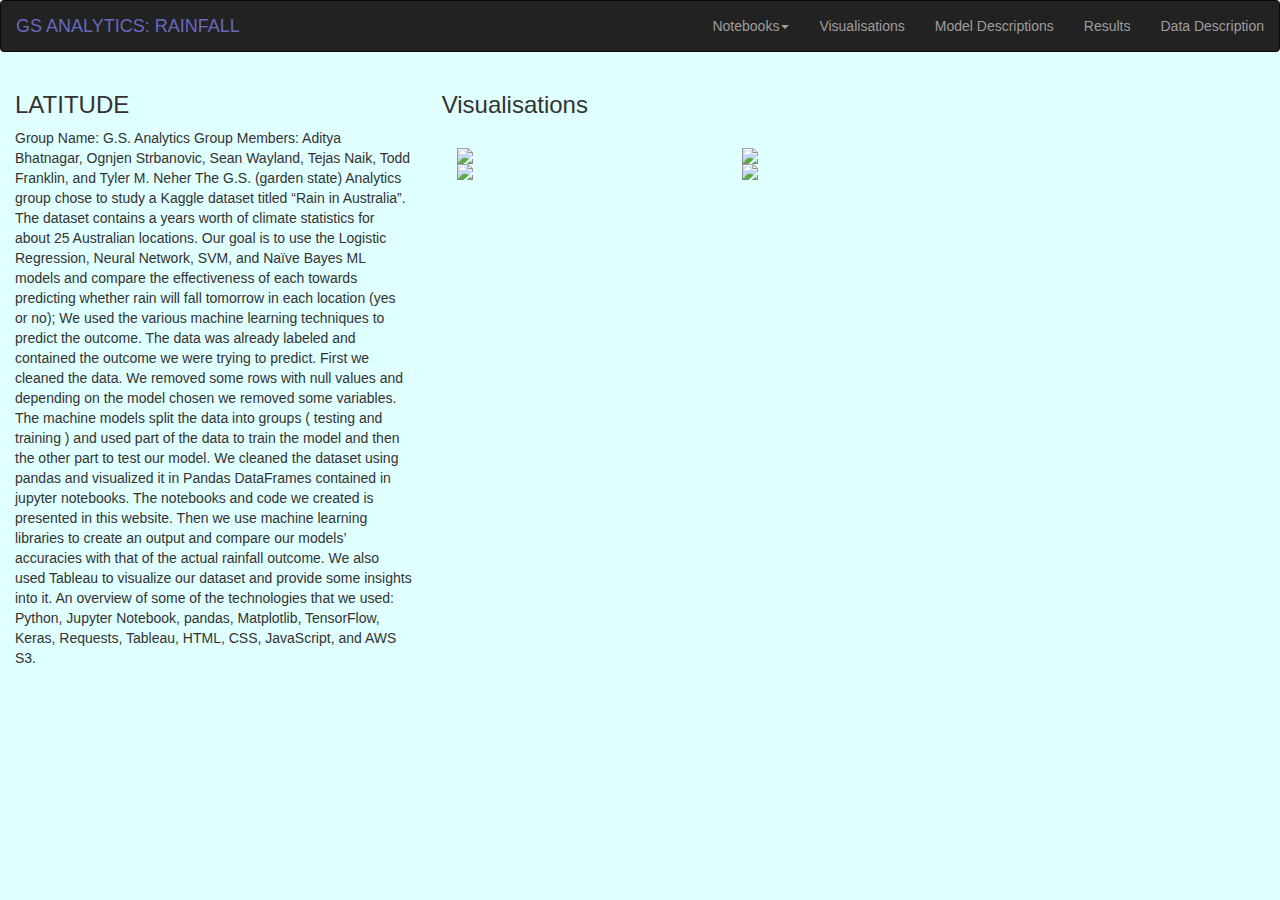
==== index.html @ dd682282 "basic template" ====
<!DOCTYPE html>
<html lang="en">
    <head>
        <link rel="stylesheet" href="index.css">
        <title>Bootstrap Example</title>
        <meta charset="utf-8">
            <meta name="viewport" content="width=device-width, initial-scale=1">
                <link rel="stylesheet" href="https://maxcdn.bootstrapcdn.com/bootstrap/3.4.1/css/bootstrap.min.css">
                    <script src="https://ajax.googleapis.com/ajax/libs/jquery/3.4.1/jquery.min.js"></script>
                    <script src="https://maxcdn.bootstrapcdn.com/bootstrap/3.4.1/js/bootstrap.min.js"></script>
    </head>
    <body>
        
        <style type="text/css">
            body { background: lightcyan !important; } /* Adding !important forces the browser to overwrite the default style applied by Bootstrap */
         </style>
        

<!--Navigation bar-->
<div id="nav-placeholder">
</div>
<script>
$(function(){
  $("#nav-placeholder").load("navbar.html");
});
</script>
<!--end of Navigation bar-->
        

        
        <div class="container col-sm-4">
            <h3>LATITUDE</h3>

            <img class="img-responsive" alt="" src="Resources/assets/Images/temp.png">
            
            
            <p> 
                
              Group Name: G.S. Analytics
Group Members: Aditya Bhatnagar, Ognjen Strbanovic, Sean Wayland, Tejas Naik, Todd Franklin, and Tyler M. Neher
 
        	The G.S. (garden state) Analytics group chose to study a Kaggle dataset titled “Rain in Australia”. The dataset contains a years worth of climate statistics for about 25 Australian locations. Our goal is to use the Logistic Regression, Neural Network, SVM, and Naïve Bayes ML models and compare the effectiveness of each towards predicting whether rain will fall tomorrow in each location (yes or no); We used the various machine learning techniques to predict the outcome. The data was already labeled and contained the outcome we were trying to predict. First we cleaned the data. We removed some rows with null values and depending on the model chosen we removed some variables.  The machine models split the data into groups ( testing and training ) and used part of the data to train the model and then the other part to test our model.
 
We cleaned the dataset using pandas and visualized it in Pandas DataFrames contained in jupyter notebooks. The notebooks and code we created is presented in this website. Then we use machine learning libraries to create an output and compare our models’ accuracies with that of the actual rainfall outcome. We also used Tableau to visualize our dataset and provide some insights into it. An overview of some of the technologies that we used: Python, Jupyter Notebook, pandas, Matplotlib, TensorFlow, Keras, Requests, Tableau, HTML, CSS, JavaScript, and AWS S3.


                  </p>
                  
        </div>

        <div class="col-sm-4">

            <h3>Visualisations</h3>
            <br>
            


            <div class="container">
                <div class="col-md-3" style="padding-left: 0px;  padding-right: 0px;">
                    <img src="Resources/assets/Images/cloudiness.png" class="img-responsive">
                </div>
                <div class="col-md-3" style="padding-left: 0px;  padding-right: 0px;">
                    <img src="Resources/assets/Images/temp.png" class="img-responsive">
                </div>
            </div>

            <div class="container">
                <div class="col-md-3" style="padding-left: 0px;  padding-right: 0px;">
                    <img src="Resources/assets/Images/windspeed.png" class="img-responsive">
                </div>
                <div class="col-md-3" style="padding-left: 0px;  padding-right: 0px;">
                    <img src="Resources/assets/Images/humidity.png" class="img-responsive">
                </div>
            </div>
           
  
        </div>
    
        
    </body>
</html>
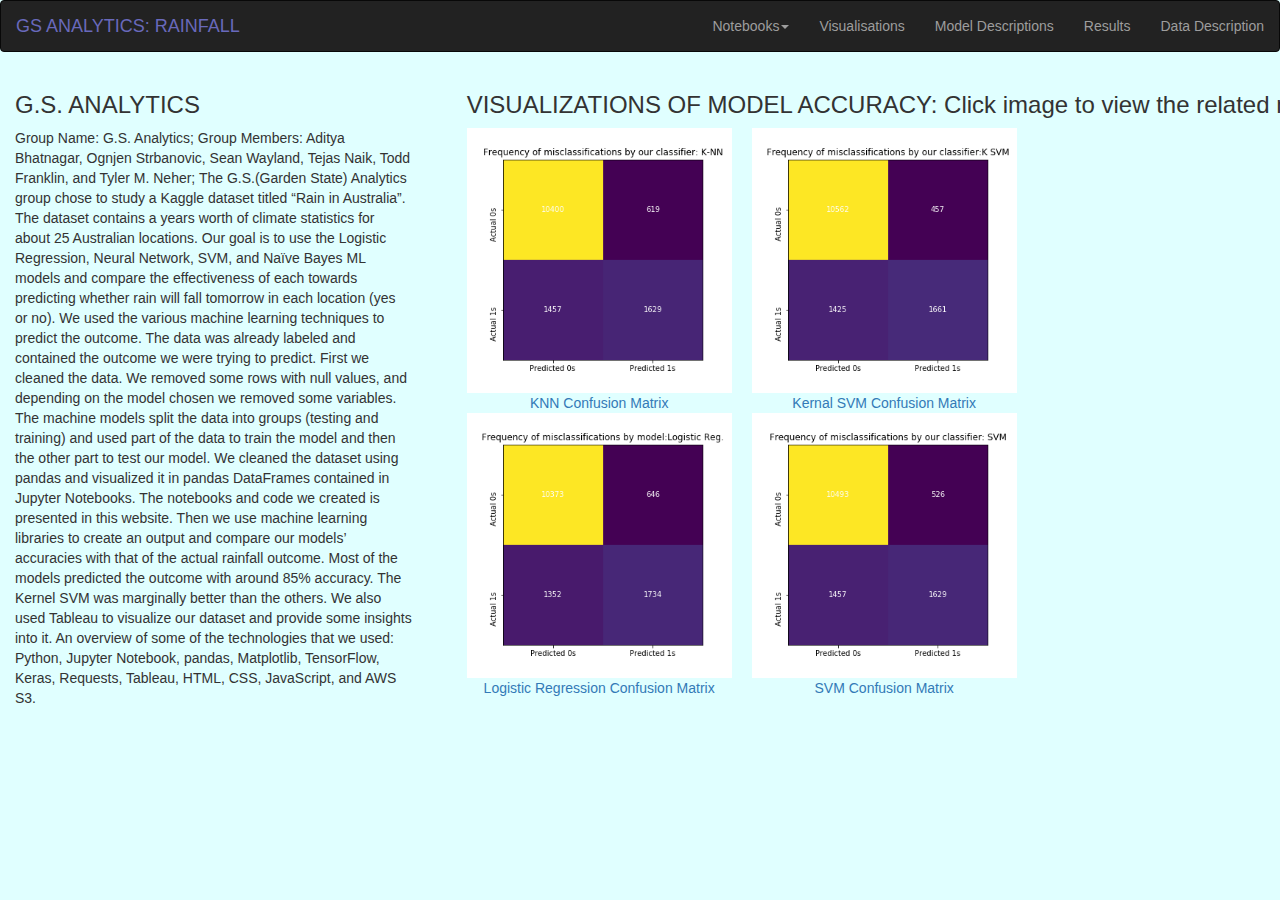
==== commit 0541e20d: "Add files via upload" ====
--- a/index.html
+++ b/index.html
@@ -2,81 +2,82 @@
 <html lang="en">
     <head>
         <link rel="stylesheet" href="index.css">
-        <title>Bootstrap Example</title>
+        <title>G.S. Analytics</title>
         <meta charset="utf-8">
             <meta name="viewport" content="width=device-width, initial-scale=1">
                 <link rel="stylesheet" href="https://maxcdn.bootstrapcdn.com/bootstrap/3.4.1/css/bootstrap.min.css">
                     <script src="https://ajax.googleapis.com/ajax/libs/jquery/3.4.1/jquery.min.js"></script>
                     <script src="https://maxcdn.bootstrapcdn.com/bootstrap/3.4.1/js/bootstrap.min.js"></script>
+                </link>
+            </meta>
+        </meta>
     </head>
+
     <body>
-        
         <style type="text/css">
-            body { background: lightcyan !important; } /* Adding !important forces the browser to overwrite the default style applied by Bootstrap */
-         </style>
-        
-
+            body {background: lightcyan !important} /* Adding !important forces the browser to overwrite the default style applied by Bootstrap */
+        </style>
+    </body>
 <!--Navigation bar-->
 <div id="nav-placeholder">
 </div>
 <script>
-$(function(){
+$(function() {
   $("#nav-placeholder").load("navbar.html");
 });
 </script>
-<!--end of Navigation bar-->
-        
-
-        
-        <div class="container col-sm-4">
-            <h3>LATITUDE</h3>
-
-            <img class="img-responsive" alt="" src="Resources/assets/Images/temp.png">
-            
-            
-            <p> 
-                
-              Group Name: G.S. Analytics
-Group Members: Aditya Bhatnagar, Ognjen Strbanovic, Sean Wayland, Tejas Naik, Todd Franklin, and Tyler M. Neher
- 
-        	The G.S. (garden state) Analytics group chose to study a Kaggle dataset titled “Rain in Australia”. The dataset contains a years worth of climate statistics for about 25 Australian locations. Our goal is to use the Logistic Regression, Neural Network, SVM, and Naïve Bayes ML models and compare the effectiveness of each towards predicting whether rain will fall tomorrow in each location (yes or no); We used the various machine learning techniques to predict the outcome. The data was already labeled and contained the outcome we were trying to predict. First we cleaned the data. We removed some rows with null values and depending on the model chosen we removed some variables.  The machine models split the data into groups ( testing and training ) and used part of the data to train the model and then the other part to test our model.
- 
-We cleaned the dataset using pandas and visualized it in Pandas DataFrames contained in jupyter notebooks. The notebooks and code we created is presented in this website. Then we use machine learning libraries to create an output and compare our models’ accuracies with that of the actual rainfall outcome. We also used Tableau to visualize our dataset and provide some insights into it. An overview of some of the technologies that we used: Python, Jupyter Notebook, pandas, Matplotlib, TensorFlow, Keras, Requests, Tableau, HTML, CSS, JavaScript, and AWS S3.
-
-
-                  </p>
-                  
+<!--end of Navigation bar-->  
+    <div class="container col-sm-4">
+        <h3>G.S. ANALYTICS</h3>
+        <p> 
+            Group Name: G.S. Analytics; 
+            Group Members: Aditya Bhatnagar, Ognjen Strbanovic, Sean Wayland, Tejas Naik, Todd Franklin, and Tyler M. Neher; 
+            The G.S.(Garden State) Analytics group chose to study a Kaggle dataset titled “Rain in Australia”. 
+            The dataset contains a years worth of climate statistics for about 25 Australian locations. 
+            Our goal is to use the Logistic Regression, Neural Network, SVM, and Naïve Bayes ML models and compare the effectiveness of each towards predicting whether rain will fall tomorrow in each location (yes or no). 
+            We used the various machine learning techniques to predict the outcome. 
+            The data was already labeled and contained the outcome we were trying to predict. 
+            First we cleaned the data. 
+            We removed some rows with null values, and depending on the model chosen we removed some variables. 
+            The machine models split the data into groups (testing and training) and used part of the data to train the model and then the other part to test our model. 
+            We cleaned the dataset using pandas and visualized it in pandas DataFrames contained in Jupyter Notebooks. 
+            The notebooks and code we created is presented in this website. 
+            Then we use machine learning libraries to create an output and compare our models’ accuracies with that of the actual rainfall outcome. 
+            Most of the models predicted the outcome with around 85% accuracy. The Kernel SVM was marginally better than the others. 
+            We also used Tableau to visualize our dataset and provide some insights into it. 
+            An overview of some of the technologies that we used: Python, Jupyter Notebook, pandas, Matplotlib, TensorFlow, Keras, Requests, Tableau, HTML, CSS, JavaScript, and AWS S3.
+        </p>      
+    </div>
+    <div class="col-sm-4">
+        <div class="container">
+            <h3 style="padding-left: 10px; padding-right: 10px;">VISUALIZATIONS OF MODEL ACCURACY: Click image to view the related model.</h3>
+            <div class="col-md-3" style="padding-left: 10px; padding-right: 10px;">
+                <a href="/rain_K_N_N.html">
+                    <img src="Resources/assets/Images/CMKNN.png" class="img-responsive">
+                    <figcaption class="center-captions">KNN Confusion Matrix</figcaption>
+                </a>
+            </div>
+            <div class="col-md-3" style="padding-left: 10px; padding-right: 10px;">
+                <a href = "/rain_kernel_svm.html">
+                    <img src="Resources/assets/Images/CMKsvm.png" class="img-responsive">
+                    <figcaption class="center-captions">Kernal SVM Confusion Matrix</figcaption>
+                </a>
+            </div>
         </div>
-
-        <div class="col-sm-4">
-
-            <h3>Visualisations</h3>
-            <br>
-            
-
-
-            <div class="container">
-                <div class="col-md-3" style="padding-left: 0px;  padding-right: 0px;">
-                    <img src="Resources/assets/Images/cloudiness.png" class="img-responsive">
-                </div>
-                <div class="col-md-3" style="padding-left: 0px;  padding-right: 0px;">
-                    <img src="Resources/assets/Images/temp.png" class="img-responsive">
-                </div>
+        <div class="container">
+            <div class="col-md-3" style="padding-left: 10px; padding-right: 10px;">
+                <a href = "/rain_logistic_reg.html">
+                    <img src="Resources/assets/Images/CMLR.png" class="img-responsive">
+                    <figcaption class="center-captions">Logistic Regression Confusion Matrix</figcaption>
+                </a>
             </div>
-
-            <div class="container">
-                <div class="col-md-3" style="padding-left: 0px;  padding-right: 0px;">
-                    <img src="Resources/assets/Images/windspeed.png" class="img-responsive">
-                </div>
-                <div class="col-md-3" style="padding-left: 0px;  padding-right: 0px;">
-                    <img src="Resources/assets/Images/humidity.png" class="img-responsive">
-                </div>
+            <div class="col-md-3" style="padding-left: 10px; padding-right: 10px;">
+                <a href =  "/rain_kernel_svm.html">
+                    <img src="Resources/assets/Images/CMSVM.png" class="img-responsive">
+                    <figcaption class="center-captions">SVM Confusion Matrix</figcaption>
+                </a>
             </div>
-           
-  
         </div>
-    
-        
+    </div>
     </body>
-</html>
-
+</html>--- a/index.css
+++ b/index.css
@@ -0,0 +1,40 @@
+body {
+    background-color: powderblue !important;
+  }
+
+  h1 {
+    color: blue;
+  }
+
+  ul.nav a:hover {
+    color: #fff !important;
+  }
+
+  .navbar {
+    min-height: 80px;
+  }
+  
+  .navbar-brand {
+    padding: 0 15px;
+    height: 80px;
+    line-height: 80px;
+  }
+  
+  .navbar-toggle {
+    /* (80px - button height 34px) / 2 = 23px */
+    margin-top: 23px;
+    padding: 9px 10px !important;
+  }
+
+.center-captions {
+  text-align: center;
+}
+  
+  @media (min-width: 768px) {
+    .navbar-nav > li > a {
+      /* (80px - line-height of 27px) / 2 = 26.5px */
+      padding-top: 26.5px;
+      padding-bottom: 26.5px;
+      line-height: 27px;
+    }
+  }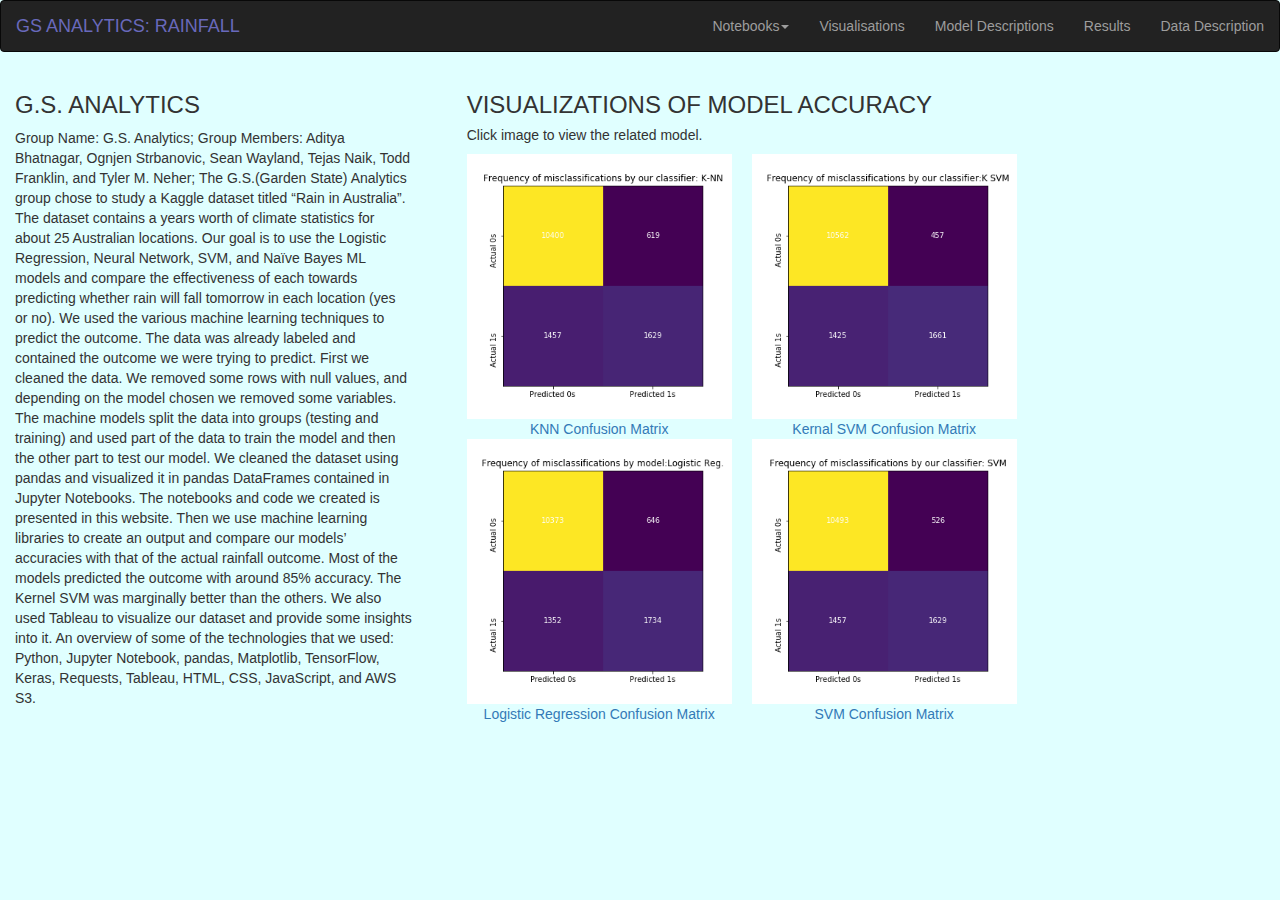
==== commit f5422d04: "Add files via upload" ====
--- a/index.html
+++ b/index.html
@@ -50,7 +50,8 @@
     </div>
     <div class="col-sm-4">
         <div class="container">
-            <h3 style="padding-left: 10px; padding-right: 10px;">VISUALIZATIONS OF MODEL ACCURACY: Click image to view the related model.</h3>
+            <h3 style="padding-left: 10px; padding-right: 10px;">VISUALIZATIONS OF MODEL ACCURACY</h3>
+            <h5 style="padding-left: 10px; padding-right: 10px;">  Click image to view the related model. </h5>
             <div class="col-md-3" style="padding-left: 10px; padding-right: 10px;">
                 <a href="/rain_K_N_N.html">
                     <img src="Resources/assets/Images/CMKNN.png" class="img-responsive">
